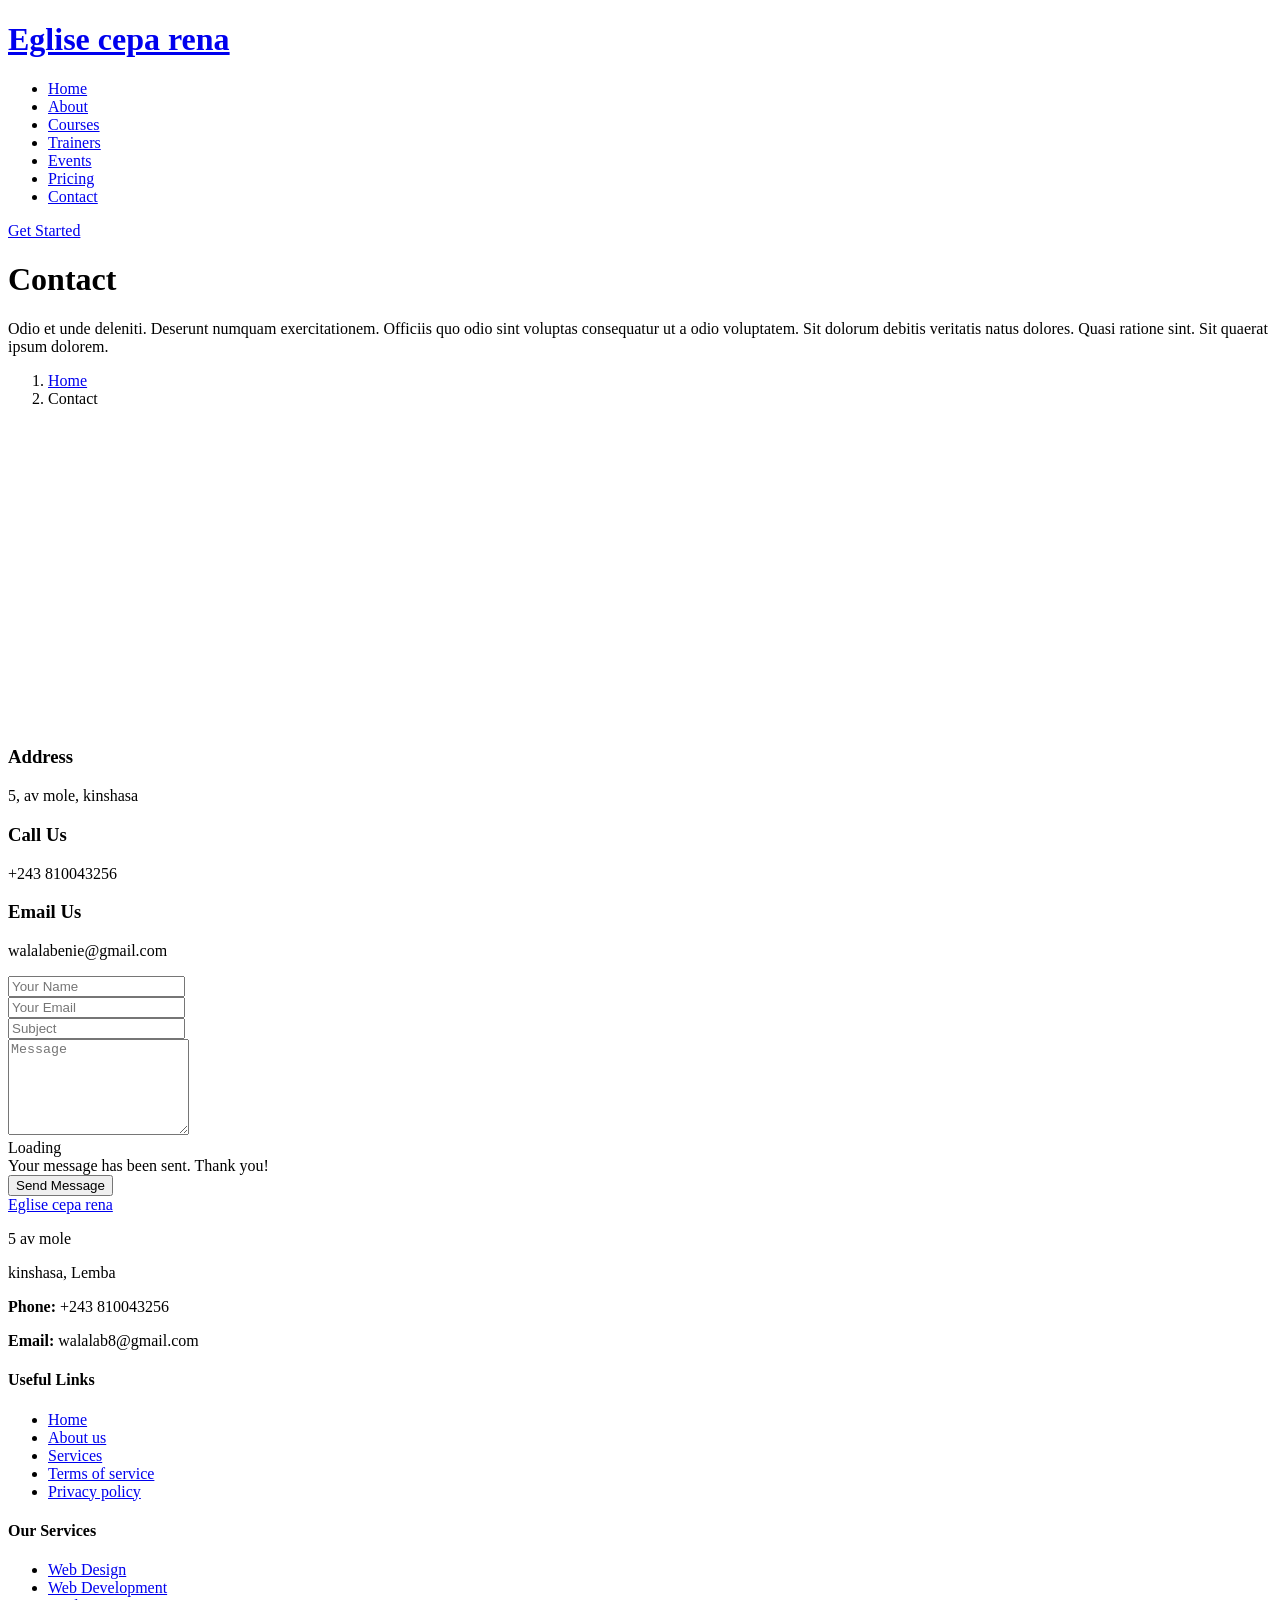
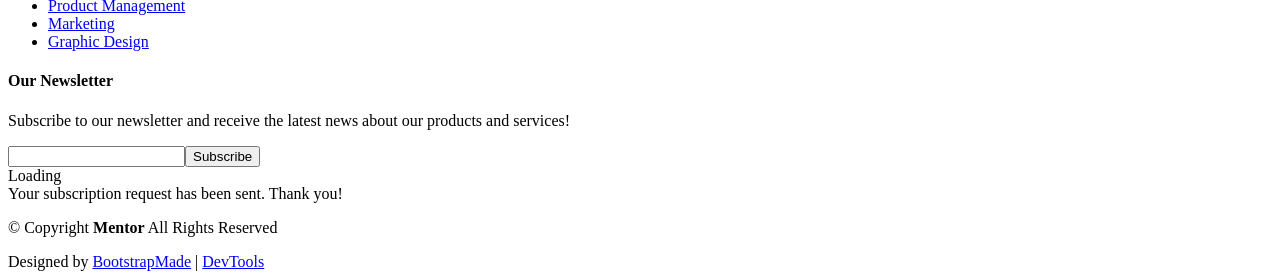
==== contact.html @ d9c5d813 "Add files via upload" ====
<!DOCTYPE html>
<html lang="en">

<head>
  <meta charset="utf-8">
  <meta content="width=device-width, initial-scale=1.0" name="viewport">
  <title>Contact - Mentor Bootstrap Template</title>
  <meta name="description" content="">
  <meta name="keywords" content="">

  <!-- Favicons -->
  <link href="assets/img/favicon.png" rel="icon">
  <link href="assets/img/apple-touch-icon.png" rel="apple-touch-icon">

  <!-- Fonts -->
  <link href="https://fonts.googleapis.com" rel="preconnect">
  <link href="https://fonts.gstatic.com" rel="preconnect" crossorigin>
  <link href="https://fonts.googleapis.com/css2?family=Open+Sans:ital,wght@0,300;0,400;0,500;0,600;0,700;0,800;1,300;1,400;1,500;1,600;1,700;1,800&family=Poppins:ital,wght@0,100;0,200;0,300;0,400;0,500;0,600;0,700;0,800;0,900;1,100;1,200;1,300;1,400;1,500;1,600;1,700;1,800;1,900&family=Raleway:ital,wght@0,100;0,200;0,300;0,400;0,500;0,600;0,700;0,800;0,900;1,100;1,200;1,300;1,400;1,500;1,600;1,700;1,800;1,900&display=swap" rel="stylesheet">

  <!-- Vendor CSS Files -->
  <link href="assets/vendor/bootstrap/css/bootstrap.min.css" rel="stylesheet">
  <link href="assets/vendor/bootstrap-icons/bootstrap-icons.css" rel="stylesheet">
  <link href="assets/vendor/aos/aos.css" rel="stylesheet">
  <link href="assets/vendor/glightbox/css/glightbox.min.css" rel="stylesheet">
  <link href="assets/vendor/swiper/swiper-bundle.min.css" rel="stylesheet">

  <!-- Main CSS File -->
  <link href="assets/css/main.css" rel="stylesheet">

  <!-- =======================================================
  * Template Name: Mentor
  * Template URL: https://bootstrapmade.com/mentor-free-education-bootstrap-theme/
  * Updated: Jul 07 2025 with Bootstrap v5.3.7
  * Author: BootstrapMade.com
  * License: https://bootstrapmade.com/license/
  ======================================================== -->
</head>

<body class="contact-page">

  <header id="header" class="header d-flex align-items-center sticky-top">
    <div class="container-fluid container-xl position-relative d-flex align-items-center">

      <a href="index.html" class="logo d-flex align-items-center me-auto">
        <!-- Uncomment the line below if you also wish to use an image logo -->
        <!-- <img src="assets/img/logo.webp" alt=""> -->
        <h1 class="sitename">Eglise cepa rena</h1>
      </a>

      <nav id="navmenu" class="navmenu">
        <ul>
          <li><a href="index.html">Home<br></a></li>
          <li><a href="about.html">About</a></li>
          <li><a href="courses.html">Courses</a></li>
          <li><a href="trainers.html">Trainers</a></li>
          <li><a href="events.html">Events</a></li>
          <li><a href="pricing.html">Pricing</a></li>
          <!--<li class="dropdown"><a href="#"><span>Dropdown</span> <i class="bi bi-chevron-down toggle-dropdown"></i></a>
            <ul>
              <li><a href="#">Dropdown 1</a></li>
              <li class="dropdown"><a href="#"><span>Deep Dropdown</span> <i class="bi bi-chevron-down toggle-dropdown"></i></a>
                <ul>
                  <li><a href="#">Deep Dropdown 1</a></li>
                  <li><a href="#">Deep Dropdown 2</a></li>
                  <li><a href="#">Deep Dropdown 3</a></li>
                  <li><a href="#">Deep Dropdown 4</a></li>
                  <li><a href="#">Deep Dropdown 5</a></li>
                </ul>
              </li>
              <li><a href="#">Dropdown 2</a></li>
              <li><a href="#">Dropdown 3</a></li>
              <li><a href="#">Dropdown 4</a></li>
            </ul>
          </li>-->
          <li><a href="contact.html" class="active">Contact</a></li>
        </ul>
        <i class="mobile-nav-toggle d-xl-none bi bi-list"></i>
      </nav>

      <a class="btn-getstarted" href="courses.html">Get Started</a>

    </div>
  </header>

  <main class="main">

    <!-- Page Title -->
    <div class="page-title" data-aos="fade">
      <div class="heading">
        <div class="container">
          <div class="row d-flex justify-content-center text-center">
            <div class="col-lg-8">
              <h1>Contact</h1>
              <p class="mb-0">Odio et unde deleniti. Deserunt numquam exercitationem. Officiis quo odio sint voluptas consequatur ut a odio voluptatem. Sit dolorum debitis veritatis natus dolores. Quasi ratione sint. Sit quaerat ipsum dolorem.</p>
            </div>
          </div>
        </div>
      </div>
      <nav class="breadcrumbs">
        <div class="container">
          <ol>
            <li><a href="index.html">Home</a></li>
            <li class="current">Contact</li>
          </ol>
        </div>
      </nav>
    </div><!-- End Page Title -->

    <!-- Contact Section -->
    <section id="contact" class="contact section">

      <div class="mb-5" data-aos="fade-up" data-aos-delay="200">
        <iframe style="border:0; width: 100%; height: 300px;" src="https://www.google.com/maps/embed?pb=!1m14!1m8!1m3!1d48389.78314118045!2d-74.006138!3d40.710059!3m2!1i1024!2i768!4f13.1!3m3!1m2!1s0x89c25a22a3bda30d%3A0xb89d1fe6bc499443!2sDowntown%20Conference%20Center!5e0!3m2!1sen!2sus!4v1676961268712!5m2!1sen!2sus" frameborder="0" allowfullscreen="" loading="lazy" referrerpolicy="no-referrer-when-downgrade"></iframe>
      </div><!-- End Google Maps -->

      <div class="container" data-aos="fade-up" data-aos-delay="100">

        <div class="row gy-4">

          <div class="col-lg-4">
            <div class="info-item d-flex" data-aos="fade-up" data-aos-delay="300">
              <i class="bi bi-geo-alt flex-shrink-0"></i>
              <div>
                <h3>Address</h3>
                <p>5, av mole, kinshasa</p>
              </div>
            </div><!-- End Info Item -->

            <div class="info-item d-flex" data-aos="fade-up" data-aos-delay="400">
              <i class="bi bi-telephone flex-shrink-0"></i>
              <div>
                <h3>Call Us</h3>
                <p>+243 810043256</p>
              </div>
            </div><!-- End Info Item -->

            <div class="info-item d-flex" data-aos="fade-up" data-aos-delay="500">
              <i class="bi bi-envelope flex-shrink-0"></i>
              <div>
                <h3>Email Us</h3>
                <p>walalabenie@gmail.com</p>
              </div>
            </div><!-- End Info Item -->

          </div>

          <div class="col-lg-8">
            <form action="forms/contact.php" method="post" class="php-email-form" data-aos="fade-up" data-aos-delay="200">
              <div class="row gy-4">

                <div class="col-md-6">
                  <input type="text" name="name" class="form-control" placeholder="Your Name" required="">
                </div>

                <div class="col-md-6 ">
                  <input type="email" class="form-control" name="email" placeholder="Your Email" required="">
                </div>

                <div class="col-md-12">
                  <input type="text" class="form-control" name="subject" placeholder="Subject" required="">
                </div>

                <div class="col-md-12">
                  <textarea class="form-control" name="message" rows="6" placeholder="Message" required=""></textarea>
                </div>

                <div class="col-md-12 text-center">
                  <div class="loading">Loading</div>
                  <div class="error-message"></div>
                  <div class="sent-message">Your message has been sent. Thank you!</div>

                  <button type="submit">Send Message</button>
                </div>

              </div>
            </form>
          </div><!-- End Contact Form -->

        </div>

      </div>

    </section><!-- /Contact Section -->

  </main>

  <footer id="footer" class="footer position-relative light-background">

    <div class="container footer-top">
      <div class="row gy-4">
        <div class="col-lg-4 col-md-6 footer-about">
          <a href="index.html" class="logo d-flex align-items-center">
            <span class="sitename">Eglise cepa rena</span>
          </a>
          <div class="footer-contact pt-3">
            <p>5 av mole</p>
            <p>kinshasa, Lemba</p>
            <p class="mt-3"><strong>Phone:</strong> <span>+243 810043256</span></p>
            <p><strong>Email:</strong> <span>walalab8@gmail.com</span></p>
          </div>
          <div class="social-links d-flex mt-4">
            <a href=""><i class="bi bi-twitter-x"></i></a>
            <a href=""><i class="bi bi-facebook"></i></a>
            <a href=""><i class="bi bi-instagram"></i></a>
            <a href=""><i class="bi bi-linkedin"></i></a>
          </div>
        </div>

        <div class="col-lg-2 col-md-3 footer-links">
          <h4>Useful Links</h4>
          <ul>
            <li><a href="#">Home</a></li>
            <li><a href="#">About us</a></li>
            <li><a href="#">Services</a></li>
            <li><a href="#">Terms of service</a></li>
            <li><a href="#">Privacy policy</a></li>
          </ul>
        </div>

        <div class="col-lg-2 col-md-3 footer-links">
          <h4>Our Services</h4>
          <ul>
            <li><a href="#">Web Design</a></li>
            <li><a href="#">Web Development</a></li>
            <li><a href="#">Product Management</a></li>
            <li><a href="#">Marketing</a></li>
            <li><a href="#">Graphic Design</a></li>
          </ul>
        </div>

        <div class="col-lg-4 col-md-12 footer-newsletter">
          <h4>Our Newsletter</h4>
          <p>Subscribe to our newsletter and receive the latest news about our products and services!</p>
          <form action="forms/newsletter.php" method="post" class="php-email-form">
            <div class="newsletter-form"><input type="email" name="email"><input type="submit" value="Subscribe"></div>
            <div class="loading">Loading</div>
            <div class="error-message"></div>
            <div class="sent-message">Your subscription request has been sent. Thank you!</div>
          </form>
        </div>

      </div>
    </div>

    <div class="container copyright text-center mt-4">
      <p>© <span>Copyright</span> <strong class="px-1 sitename">Mentor</strong> <span>All Rights Reserved</span></p>
      <div class="credits">
        <!-- All the links in the footer should remain intact. -->
        <!-- You can delete the links only if you've purchased the pro version. -->
        <!-- Licensing information: https://bootstrapmade.com/license/ -->
        <!-- Purchase the pro version with working PHP/AJAX contact form: [buy-url] -->
        Designed by <a href="https://bootstrapmade.com/">BootstrapMade</a> | <a href="https://bootstrapmade.com/tools/">DevTools</a>
      </div>
    </div>

  </footer>

  <!-- Scroll Top -->
  <a href="#" id="scroll-top" class="scroll-top d-flex align-items-center justify-content-center"><i class="bi bi-arrow-up-short"></i></a>

  <!-- Preloader -->
  <div id="preloader"></div>

  <!-- Vendor JS Files -->
  <script src="assets/vendor/bootstrap/js/bootstrap.bundle.min.js"></script>
  <script src="assets/vendor/php-email-form/validate.js"></script>
  <script src="assets/vendor/aos/aos.js"></script>
  <script src="assets/vendor/glightbox/js/glightbox.min.js"></script>
  <script src="assets/vendor/purecounter/purecounter_vanilla.js"></script>
  <script src="assets/vendor/swiper/swiper-bundle.min.js"></script>

  <!-- Main JS File -->
  <script src="assets/js/main.js"></script>

</body>

</html>
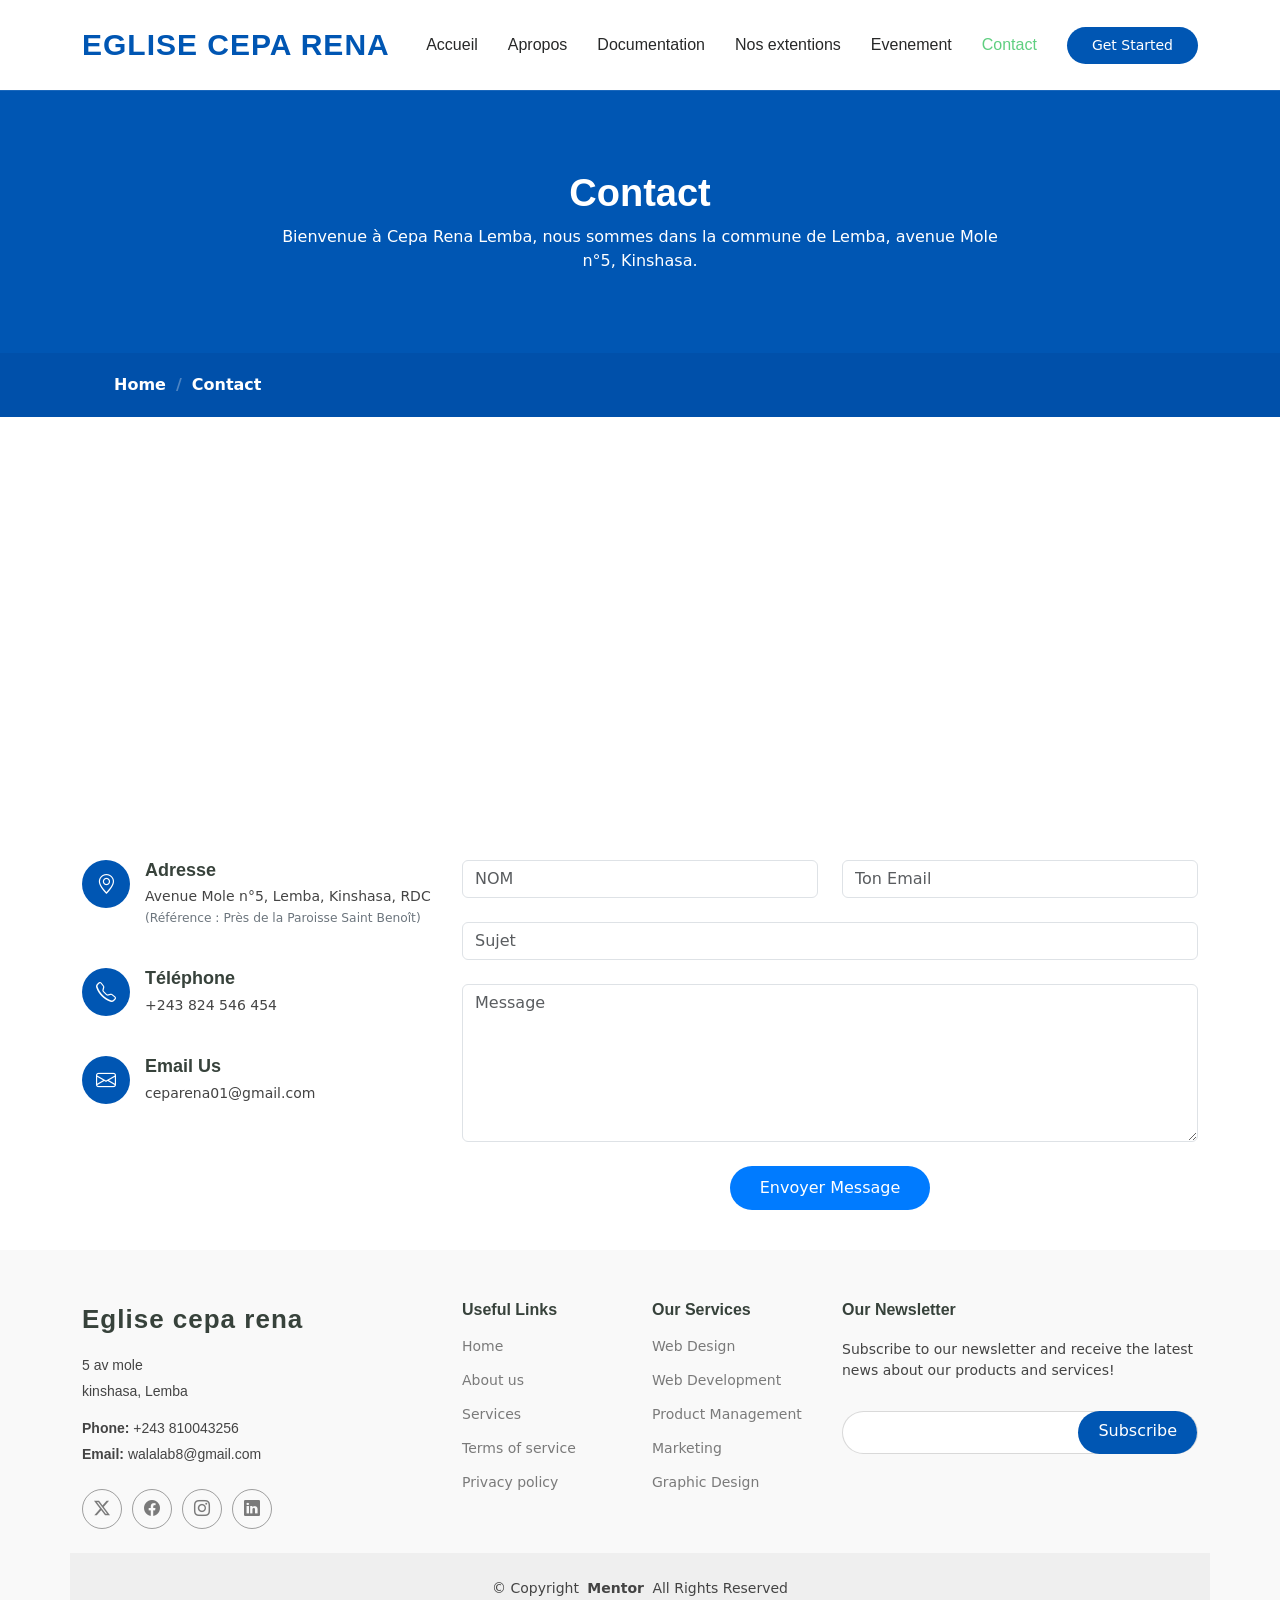
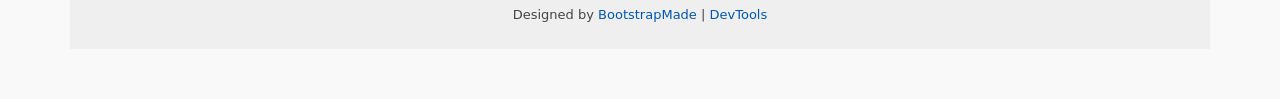
==== commit 348af3d9: "ok" ====
--- a/contact.html
+++ b/contact.html
@@ -49,12 +49,11 @@
 
       <nav id="navmenu" class="navmenu">
         <ul>
-          <li><a href="index.html">Home<br></a></li>
-          <li><a href="about.html">About</a></li>
-          <li><a href="courses.html">Courses</a></li>
-          <li><a href="trainers.html">Trainers</a></li>
-          <li><a href="events.html">Events</a></li>
-          <li><a href="pricing.html">Pricing</a></li>
+          <li><a href="index.html">Accueil<br></a></li>
+          <li><a href="about.html">Apropos</a></li>
+          <li><a href="courses.html">Documentation</a></li>
+          <li><a href="trainers.html">Nos extentions</a></li>
+          <li><a href="events.html">Evenement</a></li>
           <!--<li class="dropdown"><a href="#"><span>Dropdown</span> <i class="bi bi-chevron-down toggle-dropdown"></i></a>
             <ul>
               <li><a href="#">Dropdown 1</a></li>
@@ -84,35 +83,34 @@
 
   <main class="main">
 
-    <!-- Page Title -->
-    <div class="page-title" data-aos="fade">
-      <div class="heading">
-        <div class="container">
-          <div class="row d-flex justify-content-center text-center">
-            <div class="col-lg-8">
-              <h1>Contact</h1>
-              <p class="mb-0">Odio et unde deleniti. Deserunt numquam exercitationem. Officiis quo odio sint voluptas consequatur ut a odio voluptatem. Sit dolorum debitis veritatis natus dolores. Quasi ratione sint. Sit quaerat ipsum dolorem.</p>
-            </div>
-          </div>
-        </div>
-      </div>
-      <nav class="breadcrumbs">
-        <div class="container">
-          <ol>
-            <li><a href="index.html">Home</a></li>
-            <li class="current">Contact</li>
-          </ol>
-        </div>
-      </nav>
-    </div><!-- End Page Title -->
-
-    <!-- Contact Section -->
-    <section id="contact" class="contact section">
+      <!-- Page Title -->
+      <div class="page-title" data-aos="fade">
+          <div class="heading">
+              <div class="container">
+                  <div class="row d-flex justify-content-center text-center">
+                      <div class="col-lg-8">
+                          <h1>Contact</h1>
+                          <p class="mb-0">
+                              Bienvenue à Cepa Rena Lemba, nous sommes dans la commune de Lemba, avenue Mole n°5, Kinshasa.
+                          </p>
+                      </div>
+                  </div>
+              </div>
+          </div>
+          <nav class="breadcrumbs">
+              <div class="container">
+                  <ol>
+                      <li><a href="index.html">Home</a></li>
+                      <li class="current">Contact</li>
+                  </ol>
+              </div>
+          </nav>
+      </div><!-- End Page Title -->
+      <!-- Contact Section -->
+      <!--<section id="contact" class="contact section">
 
       <div class="mb-5" data-aos="fade-up" data-aos-delay="200">
-        <iframe style="border:0; width: 100%; height: 300px;" src="https://www.google.com/maps/embed?pb=!1m14!1m8!1m3!1d48389.78314118045!2d-74.006138!3d40.710059!3m2!1i1024!2i768!4f13.1!3m3!1m2!1s0x89c25a22a3bda30d%3A0xb89d1fe6bc499443!2sDowntown%20Conference%20Center!5e0!3m2!1sen!2sus!4v1676961268712!5m2!1sen!2sus" frameborder="0" allowfullscreen="" loading="lazy" referrerpolicy="no-referrer-when-downgrade"></iframe>
-      </div><!-- End Google Maps -->
-
+          <iframe src="https://maps.google.com/?cid=11751895683878933142&g_mp=Cidnb29nbGUubWFwcy5wbGFjZXMudjEuUGxhY2VzLlNlYXJjaFRleHQ" style="border:0; width: 100%; height: 380px;" allowfullscreen="" loading="lazy" referrerpolicy="no-referrer-when-downgrade"></iframe>
       <div class="container" data-aos="fade-up" data-aos-delay="100">
 
         <div class="row gy-4">
@@ -124,63 +122,219 @@
                 <h3>Address</h3>
                 <p>5, av mole, kinshasa</p>
               </div>
-            </div><!-- End Info Item -->
-
-            <div class="info-item d-flex" data-aos="fade-up" data-aos-delay="400">
-              <i class="bi bi-telephone flex-shrink-0"></i>
-              <div>
-                <h3>Call Us</h3>
-                <p>+243 810043256</p>
+            </div>-->
+      <!-- End Info Item -->
+      <!--<div class="info-item d-flex" data-aos="fade-up" data-aos-delay="400">
+      <i class="bi bi-telephone flex-shrink-0"></i>
+      <div>
+        <h3>Call Us</h3>
+        <p>+243824546454</p>
+      </div>
+    </div>-->
+      <!-- End Info Item -->
+      <!--<div class="info-item d-flex" data-aos="fade-up" data-aos-delay="500">
+      <i class="bi bi-envelope flex-shrink-0"></i>
+      <div>
+        <h3>Email Us</h3>
+        <p>ceparena01@gmail.com</p>
+      </div>
+    </div>-->
+      <!-- End Info Item -->
+      <!--</div>
+
+    <div class="col-lg-8">-->
+      <!--<form action="forms/contact.php" method="post" class="php-email-form" data-aos="fade-up" data-aos-delay="200">
+      <div class="row gy-4">
+
+        <div class="col-md-6">
+          <input type="text" name="name" class="form-control" placeholder="NOM" required="">
+        </div>
+
+        <div class="col-md-6 ">
+          <input type="email" class="form-control" name="email" placeholder="Ton Email" required="">
+        </div>
+
+        <div class="col-md-12">
+          <input type="text" class="form-control" name="subject" placeholder="Subject" required="">
+        </div>
+
+        <div class="col-md-12">
+          <textarea class="form-control" name="message" rows="6" placeholder="Message" required=""></textarea>
+        </div>
+
+        <div class="col-md-12 text-center">
+          <div class="loading">Loading</div>
+          <div class="error-message"></div>
+          <div class="sent-message">
+              Merci, votre message a été envoyé avec succès !
+          </div>
+          <button type="submit">Envoyer Message</button>
+        </div>
+
+      </div>
+    </form>-->
+      <!--<form action="https://formsubmit.co/ceparena01@gmail.com" method="POST" data-aos="fade-up" data-aos-delay="200">
+
+        <input type="hidden" name="_captcha" value="false">
+
+        <input type="hidden" name="_next" value="https://votre-site.com/contact.html">
+
+        <div class="row gy-4">
+            <div class="col-md-6">
+                <input type="text" name="name" class="form-control" placeholder="NOM" required="">
+            </div>
+
+            <div class="col-md-6 ">
+                <input type="email" class="form-control" name="email" placeholder="Ton Email" required="">
+            </div>
+
+            <div class="col-md-12">
+                <input type="text" class="form-control" name="subject" placeholder="Subject" required="">
+            </div>
+
+            <div class="col-md-12">
+                <textarea class="form-control" name="message" rows="6" placeholder="Message" required=""></textarea>
+            </div>
+
+            <div class="col-md-12 text-center">
+                <button type="submit" style="background: #007bff; color: white; border: 0; padding: 10px 30px; border-radius: 50px;">Envoyer Message</button>
+            </div>
+        </div>
+    </form>-->
+      <!--<form action="https://api.web3forms.com/submit" method="POST" data-aos="fade-up" data-aos-delay="200">
+
+            <input type="hidden" name="access_key" value="9d676562-dca4-4094-8b39-082c66196174">
+
+            <input type="hidden" name="redirect" value="https://web3forms.com/success">
+
+            <div class="row gy-4">
+
+                <div class="col-md-6">
+                    <input type="text" name="name" class="form-control" placeholder="NOM" required="">
+                </div>
+
+                <div class="col-md-6 ">
+                    <input type="email" class="form-control" name="email" placeholder="Ton Email" required="">
+                </div>
+
+                <div class="col-md-12">
+                    <input type="text" class="form-control" name="subject" placeholder="Sujet" required="">
+                </div>
+
+                <div class="col-md-12">
+                    <textarea class="form-control" name="message" rows="6" placeholder="Message" required=""></textarea>
+                </div>
+
+                <div class="col-md-12 text-center">
+                    <button type="submit" style="background: #007bff; color: white; border: 0; padding: 10px 30px; border-radius: 50px;">Envoyer Message</button>
+                </div>
+
+            </div>
+        </form>
+    </div>-->
+      <!-- End Contact Form -->
+      <!--</div>
+
+      </div>
+
+    </section>-->
+      <!-- /Contact Section -->
+      <section id="contact" class="contact section">
+
+          <div class="mb-5" data-aos="fade-up" data-aos-delay="200">
+              <iframe src="https://www.google.com/maps/embed?pb=!1m18!1m12!1m3!1d3978.3642738411035!2d15.3271676!3d-4.3900408!2m3!1f0!2f0!3f0!3m2!1i1024!2i768!4f13.1!3m3!1m2!1s0x15bc37f06df46533%3A0xa3171adc3b0cd296!2sCepa%20rena!5e0!3m2!1sfr!2scd!4v1715870000000!5m2!1sfr!2scd" style="border:0; width: 100%; height: 380px;" allowfullscreen="" loading="lazy" referrerpolicy="no-referrer-when-downgrade"></iframe>
+          </div>
+
+          <div class="container" data-aos="fade-up" data-aos-delay="100">
+
+              <div class="row gy-4">
+
+                  <div class="col-lg-4">
+
+                      <div class="info-item d-flex" data-aos="fade-up" data-aos-delay="300">
+                          <i class="bi bi-geo-alt flex-shrink-0"></i>
+                          <div>
+                              <h3>Adresse</h3>
+                              <p>Avenue Mole n°5, Lemba, Kinshasa, RDC<br><small style="color: #6c757d;">(Référence : Près de la Paroisse Saint Benoît)</small></p>
+                          </div>
+                      </div><div class="info-item d-flex" data-aos="fade-up" data-aos-delay="400">
+                          <i class="bi bi-telephone flex-shrink-0"></i>
+                          <div>
+                              <h3>Téléphone</h3>
+                              <p>+243 824 546 454</p>
+                          </div>
+                      </div><div class="info-item d-flex" data-aos="fade-up" data-aos-delay="500">
+                          <i class="bi bi-envelope flex-shrink-0"></i>
+                          <div>
+                              <h3>Email Us</h3>
+                              <p>ceparena01@gmail.com</p>
+                          </div>
+                      </div>
+                  </div>
+
+                  <div class="col-lg-8">
+                      <form action="https://api.web3forms.com/submit" method="POST" data-aos="fade-up" data-aos-delay="200">
+
+                          <input type="hidden" name="access_key" value="9d676562-dca4-4094-8b39-082c66196174">
+
+                          <input type="hidden" name="to" value="ceparena01@gmail.com">
+
+                          <input type="hidden" name="redirect" value="https://web3forms.com/success">
+
+                          <div class="row gy-4">
+                              <div class="col-md-6">
+                                  <input type="text" name="name" class="form-control" placeholder="NOM" required="">
+                              </div>
+                              <div class="col-md-6">
+                                  <input type="email" class="form-control" name="email" placeholder="Ton Email" required="">
+                              </div>
+                              <div class="col-md-12">
+                                  <input type="text" class="form-control" name="subject" placeholder="Sujet" required="">
+                              </div>
+                              <div class="col-md-12">
+                                  <textarea class="form-control" name="message" rows="6" placeholder="Message" required=""></textarea>
+                              </div>
+                              <div class="col-md-12 text-center">
+                                  <button type="submit" style="background: #007bff; color: white; border: 0; padding: 10px 30px; border-radius: 50px;">Envoyer Message</button>
+                              </div>
+                          </div>
+                      </form>
+                      <!--<form action="https://api.web3forms.com/submit" method="POST" data-aos="fade-up" data-aos-delay="200">
+
+        <input type="hidden" name="access_key" value="9d676562-dca4-4094-8b39-082c66196174">
+
+        <input type="hidden" name="redirect" value="https://web3forms.com/success">
+
+        <div class="row gy-4">
+
+            <div class="col-md-6">
+                <input type="text" name="name" class="form-control" placeholder="NOM" required="">
+            </div>
+
+            <div class="col-md-6">
+                <input type="email" class="form-control" name="email" placeholder="Ton Email" required="">
+            </div>
+
+            <div class="col-md-12">
+                <input type="text" class="form-control" name="subject" placeholder="Sujet" required="">
+            </div>
+
+            <div class="col-md-12">
+                <textarea class="form-control" name="message" rows="6" placeholder="Message" required=""></textarea>
+            </div>
+
+            <div class="col-md-12 text-center">
+                <button type="submit" style="background: #007bff; color: white; border: 0; padding: 10px 30px; border-radius: 50px;">Envoyer Message</button>
+            </div>
+
+        </div>
+    </form>-->
+                  </div>
               </div>
-            </div><!-- End Info Item -->
-
-            <div class="info-item d-flex" data-aos="fade-up" data-aos-delay="500">
-              <i class="bi bi-envelope flex-shrink-0"></i>
-              <div>
-                <h3>Email Us</h3>
-                <p>walalabenie@gmail.com</p>
-              </div>
-            </div><!-- End Info Item -->
-
-          </div>
-
-          <div class="col-lg-8">
-            <form action="forms/contact.php" method="post" class="php-email-form" data-aos="fade-up" data-aos-delay="200">
-              <div class="row gy-4">
-
-                <div class="col-md-6">
-                  <input type="text" name="name" class="form-control" placeholder="Your Name" required="">
-                </div>
-
-                <div class="col-md-6 ">
-                  <input type="email" class="form-control" name="email" placeholder="Your Email" required="">
-                </div>
-
-                <div class="col-md-12">
-                  <input type="text" class="form-control" name="subject" placeholder="Subject" required="">
-                </div>
-
-                <div class="col-md-12">
-                  <textarea class="form-control" name="message" rows="6" placeholder="Message" required=""></textarea>
-                </div>
-
-                <div class="col-md-12 text-center">
-                  <div class="loading">Loading</div>
-                  <div class="error-message"></div>
-                  <div class="sent-message">Your message has been sent. Thank you!</div>
-
-                  <button type="submit">Send Message</button>
-                </div>
-
-              </div>
-            </form>
-          </div><!-- End Contact Form -->
-
-        </div>
-
-      </div>
-
-    </section><!-- /Contact Section -->
+
+          </div>
+
+      </section>
 
   </main>
 
--- a/assets/css/main.css
+++ b/assets/css/main.css
@@ -0,0 +1,2270 @@
+/**
+* Template Name: Mentor
+* Template URL: https://bootstrapmade.com/mentor-free-education-bootstrap-theme/
+* Updated: Jul 07 2025 with Bootstrap v5.3.7
+* Author: BootstrapMade.com
+* License: https://bootstrapmade.com/license/
+*/
+
+/*--------------------------------------------------------------
+# Font & Color Variables
+# Help: https://bootstrapmade.com/color-system/
+--------------------------------------------------------------*/
+/* Fonts */
+:root {
+  --default-font: "Open Sans",  system-ui, -apple-system, "Segoe UI", Roboto, "Helvetica Neue", Arial, "Noto Sans", "Liberation Sans", sans-serif, "Apple Color Emoji", "Segoe UI Emoji", "Segoe UI Symbol", "Noto Color Emoji";
+  --heading-font: "Raleway",  sans-serif;
+  --nav-font: "Poppins",  sans-serif;
+}
+
+/* Global Colors - The following color variables are used throughout the website. Updating them here will change the color scheme of the entire website */
+:root {
+    --background-color: #ffffff; /* Background color for the entire website, including individual sections */
+    --default-color: #444444; /* Default color used for the majority of the text content across the entire website */
+    --heading-color: #37423b; /* Color for headings, subheadings and title throughout the website */
+    /*--accent-color: #5fcf80;*/ /* Accent color that represents your brand on the website. It's used for buttons, links, and other elements that need to stand out */
+    --accent-color: #0056b3;
+    --surface-color: #ffffff; /* The surface color is used as a background of boxed elements within sections, such as cards, icon boxes, or other elements that require a visual separation from the global background. */
+    --contrast-color: #ffffff; /* Contrast color for text, ensuring readability against backgrounds of accent, heading, or default colors. */
+}
+
+/* Nav Menu Colors - The following color variables are used specifically for the navigation menu. They are separate from the global colors to allow for more customization options */
+:root {
+  --nav-color: #272828;  /* The default color of the main navmenu links */
+  --nav-hover-color: #5fcf80; /* Applied to main navmenu links when they are hovered over or active */
+  --nav-mobile-background-color: #ffffff; /* Used as the background color for mobile navigation menu */
+  --nav-dropdown-background-color: #ffffff; /* Used as the background color for dropdown items that appear when hovering over primary navigation items */
+  --nav-dropdown-color: #272828; /* Used for navigation links of the dropdown items in the navigation menu. */
+  --nav-dropdown-hover-color: #5fcf80; /* Similar to --nav-hover-color, this color is applied to dropdown navigation links when they are hovered over. */
+}
+
+/* Color Presets - These classes override global colors when applied to any section or element, providing reuse of the sam color scheme. */
+
+.light-background {
+  --background-color: #f9f9f9;
+  --surface-color: #ffffff;
+}
+
+.dark-background {
+  --background-color: #060606;
+  --default-color: #ffffff;
+  --heading-color: #ffffff;
+  --surface-color: #252525;
+  --contrast-color: #ffffff;
+}
+
+/* Smooth scroll */
+:root {
+  scroll-behavior: smooth;
+}
+
+/*--------------------------------------------------------------
+# General Styling & Shared Classes
+--------------------------------------------------------------*/
+body {
+  color: var(--default-color);
+  background-color: var(--background-color);
+  font-family: var(--default-font);
+}
+
+a {
+  color: var(--accent-color);
+  text-decoration: none;
+  transition: 0.3s;
+}
+
+a:hover {
+  color: color-mix(in srgb, var(--accent-color), transparent 25%);
+  text-decoration: none;
+}
+
+h1,
+h2,
+h3,
+h4,
+h5,
+h6 {
+  color: var(--heading-color);
+  font-family: var(--heading-font);
+}
+
+/* PHP Email Form Messages
+------------------------------*/
+.php-email-form .error-message {
+  display: none;
+  background: #df1529;
+  color: #ffffff;
+  text-align: left;
+  padding: 15px;
+  margin-bottom: 24px;
+  font-weight: 600;
+}
+
+.php-email-form .sent-message {
+  display: none;
+  color: #ffffff;
+  background: #059652;
+  text-align: center;
+  padding: 15px;
+  margin-bottom: 24px;
+  font-weight: 600;
+}
+
+.php-email-form .loading {
+  display: none;
+  background: var(--surface-color);
+  text-align: center;
+  padding: 15px;
+  margin-bottom: 24px;
+}
+
+.php-email-form .loading:before {
+  content: "";
+  display: inline-block;
+  border-radius: 50%;
+  width: 24px;
+  height: 24px;
+  margin: 0 10px -6px 0;
+  border: 3px solid var(--accent-color);
+  border-top-color: var(--surface-color);
+  animation: php-email-form-loading 1s linear infinite;
+}
+
+@keyframes php-email-form-loading {
+  0% {
+    transform: rotate(0deg);
+  }
+
+  100% {
+    transform: rotate(360deg);
+  }
+}
+
+/* Pulsating Play Button
+------------------------------*/
+.pulsating-play-btn {
+  width: 94px;
+  height: 94px;
+  background: radial-gradient(var(--accent-color) 50%, color-mix(in srgb, var(--accent-color), transparent 75%) 52%);
+  border-radius: 50%;
+  display: block;
+  position: relative;
+  overflow: hidden;
+}
+
+.pulsating-play-btn:before {
+  content: "";
+  position: absolute;
+  width: 120px;
+  height: 120px;
+  animation-delay: 0s;
+  animation: pulsate-play-btn 2s;
+  animation-direction: forwards;
+  animation-iteration-count: infinite;
+  animation-timing-function: steps;
+  opacity: 1;
+  border-radius: 50%;
+  border: 5px solid color-mix(in srgb, var(--accent-color), transparent 30%);
+  top: -15%;
+  left: -15%;
+  background: rgba(198, 16, 0, 0);
+}
+
+.pulsating-play-btn:after {
+  content: "";
+  position: absolute;
+  left: 50%;
+  top: 50%;
+  transform: translateX(-40%) translateY(-50%);
+  width: 0;
+  height: 0;
+  border-top: 10px solid transparent;
+  border-bottom: 10px solid transparent;
+  border-left: 15px solid #fff;
+  z-index: 100;
+  transition: all 400ms cubic-bezier(0.55, 0.055, 0.675, 0.19);
+}
+
+.pulsating-play-btn:hover:before {
+  content: "";
+  position: absolute;
+  left: 50%;
+  top: 50%;
+  transform: translateX(-40%) translateY(-50%);
+  width: 0;
+  height: 0;
+  border: none;
+  border-top: 10px solid transparent;
+  border-bottom: 10px solid transparent;
+  border-left: 15px solid #fff;
+  z-index: 200;
+  animation: none;
+  border-radius: 0;
+}
+
+.pulsating-play-btn:hover:after {
+  border-left: 15px solid var(--accent-color);
+  transform: scale(20);
+}
+
+@keyframes pulsate-play-btn {
+  0% {
+    transform: scale(0.6, 0.6);
+    opacity: 1;
+  }
+
+  100% {
+    transform: scale(1, 1);
+    opacity: 0;
+  }
+}
+
+/*--------------------------------------------------------------
+# Global Header
+--------------------------------------------------------------*/
+.header {
+  color: var(--default-color);
+  background-color: var(--background-color);
+  padding: 15px 0;
+  transition: all 0.5s;
+  z-index: 997;
+}
+
+.header .logo {
+  line-height: 1;
+}
+
+.header .logo img {
+  max-height: 36px;
+  margin-right: 8px;
+}
+
+.header .logo h1 {
+  font-weight: 700;
+  font-size: 30px;
+  margin: 0;
+  letter-spacing: 1px;
+  text-transform: uppercase;
+  color: var(--accent-color);
+}
+
+.header .btn-getstarted,
+.header .btn-getstarted:focus {
+  color: var(--contrast-color);
+  background: var(--accent-color);
+  font-size: 14px;
+  padding: 8px 25px;
+  margin: 0 0 0 30px;
+  border-radius: 50px;
+  transition: 0.3s;
+}
+
+.header .btn-getstarted:hover,
+.header .btn-getstarted:focus:hover {
+  color: var(--contrast-color);
+  background: color-mix(in srgb, var(--accent-color), transparent 15%);
+}
+
+@media (max-width: 1200px) {
+  .header .logo {
+    order: 1;
+  }
+
+  .header .btn-getstarted {
+    order: 2;
+    margin: 0 15px 0 0;
+    padding: 6px 15px;
+  }
+
+  .header .navmenu {
+    order: 3;
+  }
+}
+
+.scrolled .header {
+  box-shadow: 0px 0 18px rgba(0, 0, 0, 0.1);
+}
+
+/*--------------------------------------------------------------
+# Navigation Menu
+--------------------------------------------------------------*/
+/* Navmenu - Desktop */
+@media (min-width: 1200px) {
+  .navmenu {
+    padding: 0;
+  }
+
+  .navmenu ul {
+    margin: 0;
+    padding: 0;
+    display: flex;
+    list-style: none;
+    align-items: center;
+  }
+
+  .navmenu li {
+    position: relative;
+  }
+
+  .navmenu a,
+  .navmenu a:focus {
+    color: var(--nav-color);
+    padding: 18px 15px;
+    font-size: 16px;
+    font-family: var(--nav-font);
+    font-weight: 400;
+    display: flex;
+    align-items: center;
+    justify-content: space-between;
+    white-space: nowrap;
+    transition: 0.3s;
+  }
+
+  .navmenu a i,
+  .navmenu a:focus i {
+    font-size: 12px;
+    line-height: 0;
+    margin-left: 5px;
+    transition: 0.3s;
+  }
+
+  .navmenu li:last-child a {
+    padding-right: 0;
+  }
+
+  .navmenu li:hover>a,
+  .navmenu .active,
+  .navmenu .active:focus {
+    color: var(--nav-hover-color);
+  }
+
+  .navmenu .dropdown ul {
+    margin: 0;
+    padding: 10px 0;
+    background: var(--nav-dropdown-background-color);
+    display: block;
+    position: absolute;
+    visibility: hidden;
+    left: 14px;
+    top: 130%;
+    opacity: 0;
+    transition: 0.3s;
+    border-radius: 4px;
+    z-index: 99;
+    box-shadow: 0px 0px 30px rgba(0, 0, 0, 0.1);
+  }
+
+  .navmenu .dropdown ul li {
+    min-width: 200px;
+  }
+
+  .navmenu .dropdown ul a {
+    padding: 10px 20px;
+    font-size: 15px;
+    text-transform: none;
+    color: var(--nav-dropdown-color);
+  }
+
+  .navmenu .dropdown ul a i {
+    font-size: 12px;
+  }
+
+  .navmenu .dropdown ul a:hover,
+  .navmenu .dropdown ul .active:hover,
+  .navmenu .dropdown ul li:hover>a {
+    color: var(--nav-dropdown-hover-color);
+  }
+
+  .navmenu .dropdown:hover>ul {
+    opacity: 1;
+    top: 100%;
+    visibility: visible;
+  }
+
+  .navmenu .dropdown .dropdown ul {
+    top: 0;
+    left: -90%;
+    visibility: hidden;
+  }
+
+  .navmenu .dropdown .dropdown:hover>ul {
+    opacity: 1;
+    top: 0;
+    left: -100%;
+    visibility: visible;
+  }
+}
+
+/* Navmenu - Mobile */
+@media (max-width: 1199px) {
+  .mobile-nav-toggle {
+    color: var(--nav-color);
+    font-size: 28px;
+    line-height: 0;
+    margin-right: 10px;
+    cursor: pointer;
+    transition: color 0.3s;
+  }
+
+  .navmenu {
+    padding: 0;
+    z-index: 9997;
+  }
+
+  .navmenu ul {
+    display: none;
+    list-style: none;
+    position: absolute;
+    inset: 60px 20px 20px 20px;
+    padding: 10px 0;
+    margin: 0;
+    border-radius: 6px;
+    background-color: var(--nav-mobile-background-color);
+    border: 1px solid color-mix(in srgb, var(--default-color), transparent 90%);
+    box-shadow: none;
+    overflow-y: auto;
+    transition: 0.3s;
+    z-index: 9998;
+  }
+
+  .navmenu a,
+  .navmenu a:focus {
+    color: var(--nav-dropdown-color);
+    padding: 10px 20px;
+    font-family: var(--nav-font);
+    font-size: 17px;
+    font-weight: 500;
+    display: flex;
+    align-items: center;
+    justify-content: space-between;
+    white-space: nowrap;
+    transition: 0.3s;
+  }
+
+  .navmenu a i,
+  .navmenu a:focus i {
+    font-size: 12px;
+    line-height: 0;
+    margin-left: 5px;
+    width: 30px;
+    height: 30px;
+    display: flex;
+    align-items: center;
+    justify-content: center;
+    border-radius: 50%;
+    transition: 0.3s;
+    background-color: color-mix(in srgb, var(--accent-color), transparent 90%);
+  }
+
+  .navmenu a i:hover,
+  .navmenu a:focus i:hover {
+    background-color: var(--accent-color);
+    color: var(--contrast-color);
+  }
+
+  .navmenu a:hover,
+  .navmenu .active,
+  .navmenu .active:focus {
+    color: var(--nav-dropdown-hover-color);
+  }
+
+  .navmenu .active i,
+  .navmenu .active:focus i {
+    background-color: var(--accent-color);
+    color: var(--contrast-color);
+    transform: rotate(180deg);
+  }
+
+  .navmenu .dropdown ul {
+    position: static;
+    display: none;
+    z-index: 99;
+    padding: 10px 0;
+    margin: 10px 20px;
+    background-color: var(--nav-dropdown-background-color);
+    transition: all 0.5s ease-in-out;
+  }
+
+  .navmenu .dropdown ul ul {
+    background-color: rgba(33, 37, 41, 0.1);
+  }
+
+  .navmenu .dropdown>.dropdown-active {
+    display: block;
+    background-color: rgba(33, 37, 41, 0.03);
+  }
+
+  .mobile-nav-active {
+    overflow: hidden;
+  }
+
+  .mobile-nav-active .mobile-nav-toggle {
+    color: #fff;
+    position: absolute;
+    font-size: 32px;
+    top: 15px;
+    right: 15px;
+    margin-right: 0;
+    z-index: 9999;
+  }
+
+  .mobile-nav-active .navmenu {
+    position: fixed;
+    overflow: hidden;
+    inset: 0;
+    background: rgba(33, 37, 41, 0.8);
+    transition: 0.3s;
+  }
+
+  .mobile-nav-active .navmenu>ul {
+    display: block;
+  }
+}
+
+/*--------------------------------------------------------------
+# Global Footer
+--------------------------------------------------------------*/
+.footer {
+  color: var(--default-color);
+  background-color: var(--background-color);
+  font-size: 14px;
+  padding-bottom: 50px;
+  position: relative;
+}
+
+.footer .footer-top {
+  padding-top: 50px;
+}
+
+.footer .footer-about .logo {
+  margin-bottom: 0;
+}
+
+.footer .footer-about .logo img {
+  max-height: 40px;
+  margin-right: 6px;
+}
+
+.footer .footer-about .logo span {
+  font-size: 26px;
+  font-weight: 700;
+  letter-spacing: 1px;
+  font-family: var(--heading-font);
+  color: var(--heading-color);
+}
+
+.footer .footer-about p {
+  font-size: 14px;
+  font-family: var(--heading-font);
+}
+
+.footer .social-links a {
+  display: flex;
+  align-items: center;
+  justify-content: center;
+  width: 40px;
+  height: 40px;
+  border-radius: 50%;
+  border: 1px solid color-mix(in srgb, var(--default-color), transparent 50%);
+  font-size: 16px;
+  color: color-mix(in srgb, var(--default-color), transparent 30%);
+  margin-right: 10px;
+  transition: 0.3s;
+}
+
+.footer .social-links a:hover {
+  color: var(--accent-color);
+  border-color: var(--accent-color);
+}
+
+.footer h4 {
+  font-size: 16px;
+  font-weight: bold;
+  position: relative;
+  padding-bottom: 12px;
+}
+
+.footer .footer-links {
+  margin-bottom: 30px;
+}
+
+.footer .footer-links ul {
+  list-style: none;
+  padding: 0;
+  margin: 0;
+}
+
+.footer .footer-links ul i {
+  padding-right: 2px;
+  font-size: 12px;
+  line-height: 0;
+}
+
+.footer .footer-links ul li {
+  padding: 10px 0;
+  display: flex;
+  align-items: center;
+}
+
+.footer .footer-links ul li:first-child {
+  padding-top: 0;
+}
+
+.footer .footer-links ul a {
+  color: color-mix(in srgb, var(--default-color), transparent 30%);
+  display: inline-block;
+  line-height: 1;
+}
+
+.footer .footer-links ul a:hover {
+  color: var(--accent-color);
+}
+
+.footer .footer-contact p {
+  margin-bottom: 5px;
+}
+
+.footer .footer-newsletter .newsletter-form {
+  margin-top: 30px;
+  margin-bottom: 15px;
+  padding: 6px 8px;
+  position: relative;
+  border-radius: 50px;
+  border: 1px solid color-mix(in srgb, var(--default-color), transparent 80%);
+  display: flex;
+  background-color: var(--surface-color);
+  transition: 0.3s;
+}
+
+.footer .footer-newsletter .newsletter-form:focus-within {
+  border-color: var(--accent-color);
+}
+
+.footer .footer-newsletter .newsletter-form input[type=email] {
+  border: 0;
+  padding: 4px 8px;
+  width: 100%;
+  background-color: var(--surface-color);
+  color: var(--default-color);
+}
+
+.footer .footer-newsletter .newsletter-form input[type=email]:focus-visible {
+  outline: none;
+}
+
+.footer .footer-newsletter .newsletter-form input[type=submit] {
+  border: 0;
+  font-size: 16px;
+  padding: 0 20px 2px 20px;
+  margin: -7px -8px -7px 0;
+  background: var(--accent-color);
+  color: var(--contrast-color);
+  transition: 0.3s;
+  border-radius: 50px;
+}
+
+.footer .footer-newsletter .newsletter-form input[type=submit]:hover {
+  background: color-mix(in srgb, var(--accent-color), transparent 20%);
+}
+
+.footer .copyright {
+  padding-top: 25px;
+  padding-bottom: 25px;
+  background-color: color-mix(in srgb, var(--default-color), transparent 95%);
+}
+
+.footer .copyright p {
+  margin-bottom: 0;
+}
+
+.footer .credits {
+  margin-top: 6px;
+  font-size: 13px;
+}
+
+/*--------------------------------------------------------------
+# Preloader
+--------------------------------------------------------------*/
+#preloader {
+  position: fixed;
+  inset: 0;
+  z-index: 999999;
+  overflow: hidden;
+  background: var(--background-color);
+  transition: all 0.6s ease-out;
+}
+
+#preloader:before {
+  content: "";
+  position: fixed;
+  top: calc(50% - 30px);
+  left: calc(50% - 30px);
+  border: 6px solid #ffffff;
+  border-color: var(--accent-color) transparent var(--accent-color) transparent;
+  border-radius: 50%;
+  width: 60px;
+  height: 60px;
+  animation: animate-preloader 1.5s linear infinite;
+}
+
+@keyframes animate-preloader {
+  0% {
+    transform: rotate(0deg);
+  }
+
+  100% {
+    transform: rotate(360deg);
+  }
+}
+
+/*--------------------------------------------------------------
+# Scroll Top Button
+--------------------------------------------------------------*/
+.scroll-top {
+  position: fixed;
+  visibility: hidden;
+  opacity: 0;
+  right: 15px;
+  bottom: -15px;
+  z-index: 99999;
+  background-color: var(--accent-color);
+  width: 44px;
+  height: 44px;
+  border-radius: 50px;
+  transition: all 0.4s;
+}
+
+.scroll-top i {
+  font-size: 24px;
+  color: var(--contrast-color);
+  line-height: 0;
+}
+
+.scroll-top:hover {
+  background-color: color-mix(in srgb, var(--accent-color), transparent 20%);
+  color: var(--contrast-color);
+}
+
+.scroll-top.active {
+  visibility: visible;
+  opacity: 1;
+  bottom: 15px;
+}
+
+/*--------------------------------------------------------------
+# Disable aos animation delay on mobile devices
+--------------------------------------------------------------*/
+@media screen and (max-width: 768px) {
+  [data-aos-delay] {
+    transition-delay: 0 !important;
+  }
+}
+
+/*--------------------------------------------------------------
+# Global Page Titles & Breadcrumbs
+--------------------------------------------------------------*/
+.page-title {
+  --default-color: var(--contrast-color);
+  --background-color: var(--accent-color);
+  --heading-color: var(--contrast-color);
+  color: var(--default-color);
+  background-color: var(--background-color);
+  position: relative;
+}
+
+.page-title .heading {
+  padding: 80px 0;
+  border-top: 1px solid color-mix(in srgb, var(--default-color), transparent 90%);
+}
+
+.page-title .heading h1 {
+  font-size: 38px;
+  font-weight: 700;
+}
+
+.page-title nav {
+  background-color: color-mix(in srgb, var(--accent-color) 90%, black 5%);
+  padding: 20px 0;
+}
+
+.page-title nav a {
+  color: var(--default-color);
+}
+
+.page-title nav ol {
+  display: flex;
+  flex-wrap: wrap;
+  list-style: none;
+  margin: 0;
+  font-size: 16px;
+  font-weight: 600;
+}
+
+.page-title nav ol li+li {
+  padding-left: 10px;
+}
+
+.page-title nav ol li+li::before {
+  content: "/";
+  display: inline-block;
+  padding-right: 10px;
+  color: color-mix(in srgb, var(--default-color), transparent 70%);
+}
+
+/*--------------------------------------------------------------
+# Global Sections
+--------------------------------------------------------------*/
+section,
+.section {
+  color: var(--default-color);
+  background-color: var(--background-color);
+  padding: 60px 0;
+  scroll-margin-top: 900px;
+  overflow: clip;
+}
+
+@media (max-width: 1199px) {
+
+  section,
+  .section {
+    scroll-margin-top: 66px;
+  }
+}
+
+/*--------------------------------------------------------------
+# Global Section Titles
+--------------------------------------------------------------*/
+.section-title {
+  padding-bottom: 60px;
+  position: relative;
+}
+
+.section-title h2 {
+  font-size: 14px;
+  font-weight: 500;
+  padding: 0;
+  line-height: 1px;
+  margin: 0;
+  letter-spacing: 1.5px;
+  text-transform: uppercase;
+  color: color-mix(in srgb, var(--default-color), transparent 50%);
+  position: relative;
+}
+
+.section-title h2::after {
+  content: "";
+  width: 120px;
+  height: 1px;
+  display: inline-block;
+  background: var(--accent-color);
+  margin: 4px 10px;
+}
+
+.section-title p {
+  color: var(--heading-color);
+  margin: 0;
+  font-size: 36px;
+  font-weight: 700;
+  font-family: var(--nav-font);
+  text-transform: uppercase;
+}
+
+/*--------------------------------------------------------------
+# Hero Section
+--------------------------------------------------------------*/
+.hero {
+  width: 100%;
+  min-height: 80vh;
+  position: relative;
+  padding: 80px 0;
+  display: flex;
+  align-items: center;
+  justify-content: center;
+  color: var(--default-color);
+}
+
+.hero img {
+  position: absolute;
+  inset: 0;
+  display: block;
+  width: 100%;
+  height: 100%;
+  object-fit: cover;
+  z-index: 1;
+}
+
+.hero:before {
+  content: "";
+  background: color-mix(in srgb, var(--background-color), transparent 60%);
+  position: absolute;
+  inset: 0;
+  z-index: 2;
+}
+
+.hero .container {
+  position: relative;
+  z-index: 3;
+}
+
+.hero h2 {
+  margin: 0;
+  font-size: 48px;
+  font-weight: 700;
+}
+
+.hero p {
+  color: color-mix(in srgb, var(--default-color), transparent 20%);
+  margin: 10px 0 0 0;
+  font-size: 24px;
+}
+
+.hero .btn-get-started {
+  font-weight: 500;
+  font-size: 15px;
+  letter-spacing: 1px;
+  display: inline-block;
+  padding: 8px 35px 10px 35px;
+  border-radius: 50px;
+  transition: 0.4s;
+  margin-top: 30px;
+  border: 2px solid var(--default-color);
+  color: var(--default-color);
+}
+
+.hero .btn-get-started:hover {
+  background: var(--accent-color);
+  border: 2px solid var(--accent-color);
+}
+
+@media (max-width: 768px) {
+  .hero h2 {
+    font-size: 32px;
+  }
+
+  .hero p {
+    font-size: 18px;
+  }
+}
+
+/*--------------------------------------------------------------
+# About Section
+--------------------------------------------------------------*/
+.about .content h3 {
+  font-size: 2rem;
+  font-weight: 700;
+}
+
+.about .content ul {
+  list-style: none;
+  padding: 0;
+}
+
+.about .content ul li {
+  padding-bottom: 10px;
+}
+
+.about .content ul i {
+  font-size: 1.25rem;
+  margin-right: 4px;
+  color: var(--accent-color);
+}
+
+.about .content p:last-child {
+  margin-bottom: 0;
+}
+
+.about .content .read-more {
+  background: var(--accent-color);
+  color: var(--contrast-color);
+  font-family: var(--heading-font);
+  font-weight: 500;
+  font-size: 15px;
+  letter-spacing: 1px;
+  padding: 10px 24px 12px 24px;
+  border-radius: 50px;
+  transition: 0.3s;
+  display: inline-flex;
+  align-items: center;
+  justify-content: center;
+}
+
+.about .content .read-more i {
+  font-size: 18px;
+  margin-left: 5px;
+  line-height: 0;
+  transition: 0.3s;
+}
+
+.about .content .read-more:hover {
+  background: color-mix(in srgb, var(--accent-color), transparent 20%);
+  padding-right: 19px;
+}
+
+.about .content .read-more:hover i {
+  margin-left: 10px;
+}
+
+/*--------------------------------------------------------------
+# Counts Section
+--------------------------------------------------------------*/
+.counts {
+  padding: 25px 0;
+}
+
+.counts .stats-item {
+  padding: 30px;
+  width: 100%;
+}
+
+.counts .stats-item span {
+  font-size: 48px;
+  display: block;
+  color: var(--accent-color);
+  font-weight: 700;
+}
+
+.counts .stats-item p {
+  color: color-mix(in srgb, var(--default-color), transparent 40%);
+  padding: 0;
+  margin: 0;
+  font-family: var(--heading-font);
+  font-size: 15px;
+  font-weight: 600;
+}
+
+/*--------------------------------------------------------------
+# Why Us Section
+--------------------------------------------------------------*/
+.why-us .why-box {
+  color: var(--contrast-color);
+  background: var(--accent-color);
+  padding: 30px;
+}
+
+.why-us .why-box h3 {
+  color: var(--contrast-color);
+  font-weight: 700;
+  font-size: 34px;
+  margin-bottom: 30px;
+}
+
+.why-us .why-box p {
+  margin-bottom: 30px;
+}
+
+.why-us .why-box .more-btn {
+  display: inline-block;
+  background: color-mix(in srgb, var(--contrast-color), transparent 85%);
+  padding: 8px 40px 10px 40px;
+  color: var(--contrast-color);
+  transition: all ease-in-out 0.4s;
+  border-radius: 50px;
+}
+
+.why-us .why-box .more-btn i {
+  font-size: 14px;
+}
+
+.why-us .why-box .more-btn:hover {
+  color: var(--accent-color);
+  background: var(--surface-color);
+}
+
+.why-us .icon-box {
+  background-color: var(--surface-color);
+  text-align: center;
+  padding: 40px 30px;
+  width: 100%;
+  height: 100%;
+  border: 1px solid color-mix(in srgb, var(--default-color), transparent 90%);
+}
+
+.why-us .icon-box i {
+  color: var(--accent-color);
+  font-size: 32px;
+  margin-bottom: 30px;
+  background: color-mix(in srgb, var(--accent-color), transparent 95%);
+  border-radius: 50px;
+  display: flex;
+  align-items: center;
+  justify-content: center;
+  width: 72px;
+  height: 72px;
+  transition: 0.3s;
+}
+
+.why-us .icon-box h4 {
+  font-size: 20px;
+  font-weight: 700;
+  margin: 0 0 30px 0;
+}
+
+.why-us .icon-box p {
+  font-size: 15px;
+  color: color-mix(in srgb, var(--default-color), transparent 30%);
+}
+
+.why-us .icon-box:hover i {
+  color: var(--contrast-color);
+  background: var(--accent-color);
+}
+
+/*--------------------------------------------------------------
+# Features Section
+--------------------------------------------------------------*/
+.features {
+  padding: 10px 0;
+}
+
+.features .features-item {
+  background-color: var(--surface-color);
+  display: flex;
+  align-items: center;
+  padding: 20px;
+  transition: 0.3s;
+  border: 1px solid color-mix(in srgb, var(--default-color), transparent 90%);
+  position: relative;
+}
+
+.features .features-item i {
+  font-size: 32px;
+  padding-right: 10px;
+  line-height: 0;
+}
+
+.features .features-item h3 {
+  font-weight: 700;
+  margin: 0;
+  padding: 0;
+  line-height: 1;
+  font-size: 16px;
+}
+
+.features .features-item h3 a {
+  color: var(--heading-color);
+  transition: 0.3s;
+}
+
+.features .features-item:hover {
+  border-color: var(--accent-color);
+}
+
+.features .features-item:hover h3 a {
+  color: var(--accent-color);
+}
+
+/*--------------------------------------------------------------
+# Courses Section
+--------------------------------------------------------------*/
+.courses .course-item {
+  background-color: var(--surface-color);
+  border: 1px solid color-mix(in srgb, var(--default-color), transparent 90%);
+  border-radius: 5px;
+}
+
+.courses .course-content {
+  padding: 15px;
+}
+
+.courses .course-content h3 {
+  font-weight: 700;
+  font-size: 20px;
+}
+
+.courses .course-content h3 a {
+  color: var(--heading-color);
+  transition: 0.3s;
+}
+
+.courses .course-content h3 a:hover {
+  color: var(--accent-color);
+}
+
+.courses .course-content .category {
+  background: var(--accent-color);
+  color: var(--contrast-color);
+  font-size: 14px;
+  padding: 6px 14px;
+  margin: 0;
+  border-radius: 5px;
+}
+
+.courses .course-content .price {
+  margin: 0;
+  font-weight: 700;
+  font-size: 18px;
+  color: color-mix(in srgb, var(--default-color), transparent 20%);
+}
+
+.courses .course-content .description {
+  font-size: 14px;
+  color: color-mix(in srgb, var(--default-color), transparent 20%);
+}
+
+.courses .trainer {
+  padding-top: 15px;
+  border-top: 1px solid color-mix(in srgb, var(--default-color), transparent 90%);
+}
+
+.courses .trainer .trainer-profile img {
+  max-width: 50px;
+  border-radius: 50px;
+}
+
+.courses .trainer .trainer-profile .trainer-link {
+  padding-left: 10px;
+  font-weight: 600;
+  font-size: 16px;
+  color: color-mix(in srgb, var(--default-color), transparent 20%);
+  transition: 0.3s;
+}
+
+.courses .trainer .trainer-profile .trainer-link:hover {
+  color: var(--accent-color);
+}
+
+.courses .trainer .trainer-rank {
+  font-size: 18px;
+  color: color-mix(in srgb, var(--default-color), transparent 60%);
+}
+
+.courses .trainer .trainer-rank .user-icon {
+  font-size: 22px;
+}
+
+/*--------------------------------------------------------------
+# Trainers Index Section
+--------------------------------------------------------------*/
+.trainers-index .member {
+  background-color: var(--surface-color);
+  border: 1px solid color-mix(in srgb, var(--default-color), transparent 90%);
+  text-align: center;
+  margin-bottom: 20px;
+}
+
+.trainers-index .member img {
+  margin: -1px -1px 30px -1px;
+}
+
+.trainers-index .member .member-content {
+  padding: 0 20px 30px 20px;
+}
+
+.trainers-index .member h4 {
+  font-weight: 700;
+  margin-bottom: 2px;
+  font-size: 18px;
+}
+
+.trainers-index .member span {
+  font-style: italic;
+  display: block;
+  font-size: 13px;
+  color: color-mix(in srgb, var(--default-color), transparent 20%);
+}
+
+.trainers-index .member p {
+  padding-top: 10px;
+  font-size: 14px;
+  font-style: italic;
+  color: color-mix(in srgb, var(--default-color), transparent 40%);
+}
+
+.trainers-index .member .social {
+  margin-top: 15px;
+}
+
+.trainers-index .member .social a {
+  color: color-mix(in srgb, var(--default-color), transparent 60%);
+  transition: 0.3s;
+}
+
+.trainers-index .member .social a:hover {
+  color: var(--accent-color);
+}
+
+.trainers-index .member .social i {
+  font-size: 18px;
+  margin: 0 2px;
+}
+
+/*--------------------------------------------------------------
+# About Us Section
+--------------------------------------------------------------*/
+.about-us .content h3 {
+  font-size: 2rem;
+  font-weight: 700;
+}
+
+.about-us .content ul {
+  list-style: none;
+  padding: 0;
+}
+
+.about-us .content ul li {
+  padding-bottom: 10px;
+}
+
+.about-us .content ul i {
+  font-size: 1.25rem;
+  margin-right: 4px;
+  color: var(--accent-color);
+}
+
+.about-us .content p:last-child {
+  margin-bottom: 0;
+}
+
+/*--------------------------------------------------------------
+# Testimonials Section
+--------------------------------------------------------------*/
+.testimonials .testimonial-wrap {
+  padding-left: 50px;
+}
+
+.testimonials .testimonials-carousel,
+.testimonials .testimonials-slider {
+  overflow: hidden;
+}
+
+.testimonials .testimonial-item {
+  background-color: var(--surface-color);
+  border: 1px solid color-mix(in srgb, var(--default-color), transparent 90%);
+  box-sizing: content-box;
+  padding: 30px 30px 30px 60px;
+  margin: 30px 15px;
+  min-height: 200px;
+  position: relative;
+}
+
+.testimonials .testimonial-item .testimonial-img {
+  width: 90px;
+  border-radius: 10px;
+  border: 6px solid var(--background-color);
+  position: absolute;
+  left: -45px;
+}
+
+.testimonials .testimonial-item h3 {
+  font-size: 18px;
+  font-weight: bold;
+  margin: 10px 0 5px 0;
+}
+
+.testimonials .testimonial-item h4 {
+  color: color-mix(in srgb, var(--default-color), transparent 50%);
+  font-size: 14px;
+  margin: 0;
+}
+
+.testimonials .testimonial-item .stars {
+  margin: 10px 0;
+}
+
+.testimonials .testimonial-item .stars i {
+  color: #ffc107;
+  margin: 0 1px;
+}
+
+.testimonials .testimonial-item .quote-icon-left,
+.testimonials .testimonial-item .quote-icon-right {
+  color: color-mix(in srgb, var(--accent-color), transparent 60%);
+  font-size: 26px;
+  line-height: 0;
+}
+
+.testimonials .testimonial-item .quote-icon-left {
+  display: inline-block;
+  left: -5px;
+  position: relative;
+}
+
+.testimonials .testimonial-item .quote-icon-right {
+  display: inline-block;
+  right: -5px;
+  position: relative;
+  top: 10px;
+  transform: scale(-1, -1);
+}
+
+.testimonials .testimonial-item p {
+  font-style: italic;
+  margin: 15px auto 15px auto;
+}
+
+.testimonials .swiper-wrapper {
+  height: auto;
+}
+
+.testimonials .swiper-pagination {
+  margin-top: 20px;
+  position: relative;
+}
+
+.testimonials .swiper-pagination .swiper-pagination-bullet {
+  width: 12px;
+  height: 12px;
+  background-color: var(--background-color);
+  opacity: 1;
+  border: 1px solid var(--accent-color);
+}
+
+.testimonials .swiper-pagination .swiper-pagination-bullet-active {
+  background-color: var(--accent-color);
+}
+
+@media (max-width: 767px) {
+  .testimonials .testimonial-wrap {
+    padding-left: 0;
+  }
+
+  .testimonials .testimonials-carousel,
+  .testimonials .testimonials-slider {
+    overflow: hidden;
+  }
+
+  .testimonials .testimonial-item {
+    padding: 30px;
+    margin: 15px;
+  }
+
+  .testimonials .testimonial-item .testimonial-img {
+    position: static;
+    left: auto;
+  }
+}
+
+/*--------------------------------------------------------------
+# Course Details Section
+--------------------------------------------------------------*/
+.course-details .course-header {
+  margin-bottom: 40px;
+}
+
+.course-details .course-header .course-image {
+  margin-bottom: 20px;
+  border-radius: 12px;
+  overflow: hidden;
+}
+
+.course-details .course-header .course-image img {
+  width: 100%;
+  height: 400px;
+  object-fit: cover;
+}
+
+.course-details .course-header .course-meta {
+  display: flex;
+  justify-content: space-between;
+  align-items: center;
+  flex-wrap: wrap;
+  gap: 20px;
+}
+
+@media (max-width: 768px) {
+  .course-details .course-header .course-meta {
+    flex-direction: column;
+    align-items: flex-start;
+  }
+}
+
+.course-details .course-header .instructor {
+  display: flex;
+  align-items: center;
+  gap: 15px;
+}
+
+.course-details .course-header .instructor .instructor-avatar {
+  width: 60px;
+  height: 60px;
+  border-radius: 50%;
+  object-fit: cover;
+}
+
+.course-details .course-header .instructor .instructor-info h6 {
+  margin: 0;
+  font-size: 16px;
+  font-weight: 600;
+  color: var(--heading-color);
+}
+
+.course-details .course-header .instructor .instructor-info span {
+  font-size: 14px;
+  color: color-mix(in srgb, var(--default-color), transparent 30%);
+}
+
+.course-details .course-header .course-stats {
+  display: flex;
+  gap: 25px;
+}
+
+@media (max-width: 576px) {
+  .course-details .course-header .course-stats {
+    flex-wrap: wrap;
+    gap: 15px;
+  }
+}
+
+.course-details .course-header .course-stats .stat-item {
+  display: flex;
+  align-items: center;
+  gap: 8px;
+  font-size: 14px;
+  color: var(--default-color);
+}
+
+.course-details .course-header .course-stats .stat-item i {
+  color: var(--accent-color);
+}
+
+.course-details .course-content {
+  margin-bottom: 50px;
+}
+
+.course-details .course-content h2 {
+  font-size: 32px;
+  margin-bottom: 25px;
+  color: var(--heading-color);
+}
+
+@media (max-width: 768px) {
+  .course-details .course-content h2 {
+    font-size: 26px;
+  }
+}
+
+.course-details .course-content .course-description {
+  margin-bottom: 40px;
+}
+
+.course-details .course-content .course-description p {
+  font-size: 16px;
+  line-height: 1.7;
+  margin-bottom: 15px;
+  color: var(--default-color);
+}
+
+.course-details .course-content .what-you-learn {
+  background-color: var(--surface-color);
+  padding: 30px;
+  border-radius: 12px;
+  border: 1px solid color-mix(in srgb, var(--default-color), transparent 90%);
+}
+
+.course-details .course-content .what-you-learn h3 {
+  font-size: 24px;
+  margin-bottom: 25px;
+  color: var(--heading-color);
+}
+
+.course-details .course-content .what-you-learn .learn-list {
+  list-style: none;
+  padding: 0;
+  margin: 0;
+}
+
+.course-details .course-content .what-you-learn .learn-list li {
+  display: flex;
+  align-items: flex-start;
+  gap: 12px;
+  margin-bottom: 15px;
+  font-size: 15px;
+  line-height: 1.6;
+  color: var(--default-color);
+}
+
+.course-details .course-content .what-you-learn .learn-list li i {
+  color: var(--accent-color);
+  font-size: 18px;
+  margin-top: 2px;
+  flex-shrink: 0;
+}
+
+.course-details .course-curriculum {
+  margin-bottom: 50px;
+}
+
+.course-details .course-curriculum h3 {
+  font-size: 24px;
+  margin-bottom: 30px;
+  color: var(--heading-color);
+}
+
+.course-details .course-curriculum .curriculum-section {
+  margin-bottom: 25px;
+  border: 1px solid color-mix(in srgb, var(--default-color), transparent 90%);
+  border-radius: 8px;
+  overflow: hidden;
+}
+
+.course-details .course-curriculum .curriculum-section .section-header {
+  background-color: var(--surface-color);
+  padding: 20px;
+  display: flex;
+  justify-content: space-between;
+  align-items: center;
+  border-bottom: 1px solid color-mix(in srgb, var(--default-color), transparent 90%);
+}
+
+@media (max-width: 576px) {
+  .course-details .course-curriculum .curriculum-section .section-header {
+    flex-direction: column;
+    align-items: flex-start;
+    gap: 10px;
+  }
+}
+
+.course-details .course-curriculum .curriculum-section .section-header h4 {
+  font-size: 18px;
+  margin: 0;
+  color: var(--heading-color);
+}
+
+.course-details .course-curriculum .curriculum-section .section-header .lessons-count {
+  font-size: 14px;
+  color: color-mix(in srgb, var(--default-color), transparent 30%);
+}
+
+.course-details .course-curriculum .curriculum-section .lessons {
+  padding: 0;
+}
+
+.course-details .course-curriculum .curriculum-section .lessons .lesson-item {
+  padding: 15px 20px;
+  display: flex;
+  justify-content: space-between;
+  align-items: center;
+  border-bottom: 1px solid color-mix(in srgb, var(--default-color), transparent 95%);
+  transition: background-color 0.3s;
+}
+
+.course-details .course-curriculum .curriculum-section .lessons .lesson-item:hover {
+  background-color: color-mix(in srgb, var(--accent-color), transparent 95%);
+}
+
+.course-details .course-curriculum .curriculum-section .lessons .lesson-item:last-child {
+  border-bottom: none;
+}
+
+.course-details .course-curriculum .curriculum-section .lessons .lesson-item .lesson-info {
+  display: flex;
+  align-items: center;
+  gap: 12px;
+}
+
+.course-details .course-curriculum .curriculum-section .lessons .lesson-item .lesson-info i {
+  color: var(--accent-color);
+  font-size: 18px;
+}
+
+.course-details .course-curriculum .curriculum-section .lessons .lesson-item .lesson-info span {
+  font-size: 15px;
+  color: var(--default-color);
+}
+
+.course-details .course-curriculum .curriculum-section .lessons .lesson-item .lesson-duration {
+  font-size: 14px;
+  color: color-mix(in srgb, var(--default-color), transparent 40%);
+  font-weight: 500;
+}
+
+.course-details .course-sidebar {
+  position: sticky;
+  top: 100px;
+}
+
+.course-details .course-sidebar .pricing-card {
+  background-color: var(--surface-color);
+  border: 1px solid color-mix(in srgb, var(--default-color), transparent 90%);
+  border-radius: 12px;
+  padding: 30px;
+  text-align: center;
+  margin-bottom: 30px;
+  box-shadow: 0 5px 20px color-mix(in srgb, var(--default-color), transparent 90%);
+}
+
+.course-details .course-sidebar .pricing-card .price {
+  margin-bottom: 10px;
+}
+
+.course-details .course-sidebar .pricing-card .price .currency {
+  font-size: 24px;
+  font-weight: 600;
+  color: var(--accent-color);
+  vertical-align: top;
+}
+
+.course-details .course-sidebar .pricing-card .price .amount {
+  font-size: 48px;
+  font-weight: 700;
+  color: var(--accent-color);
+}
+
+.course-details .course-sidebar .pricing-card .price .period {
+  font-size: 16px;
+  color: color-mix(in srgb, var(--default-color), transparent 40%);
+}
+
+.course-details .course-sidebar .pricing-card .original-price {
+  font-size: 18px;
+  color: color-mix(in srgb, var(--default-color), transparent 50%);
+  text-decoration: line-through;
+  margin-bottom: 25px;
+}
+
+.course-details .course-sidebar .pricing-card .course-features {
+  margin-bottom: 30px;
+}
+
+.course-details .course-sidebar .pricing-card .course-features .feature {
+  display: flex;
+  align-items: center;
+  gap: 12px;
+  margin-bottom: 12px;
+  text-align: left;
+}
+
+.course-details .course-sidebar .pricing-card .course-features .feature i {
+  color: var(--accent-color);
+  font-size: 16px;
+  width: 16px;
+}
+
+.course-details .course-sidebar .pricing-card .course-features .feature span {
+  font-size: 14px;
+  color: var(--default-color);
+}
+
+.course-details .course-sidebar .pricing-card .btn-enroll {
+  width: 100%;
+  padding: 15px;
+  background-color: var(--accent-color);
+  color: var(--contrast-color);
+  border: none;
+  border-radius: 8px;
+  font-size: 16px;
+  font-weight: 600;
+  margin-bottom: 15px;
+  transition: all 0.3s;
+}
+
+.course-details .course-sidebar .pricing-card .btn-enroll:hover {
+  background-color: color-mix(in srgb, var(--accent-color), black 10%);
+  transform: translateY(-2px);
+}
+
+.course-details .course-sidebar .pricing-card .btn-preview {
+  width: 100%;
+  padding: 15px;
+  background-color: transparent;
+  color: var(--accent-color);
+  border: 2px solid var(--accent-color);
+  border-radius: 8px;
+  font-size: 16px;
+  font-weight: 600;
+  transition: all 0.3s;
+}
+
+.course-details .course-sidebar .pricing-card .btn-preview:hover {
+  background-color: var(--accent-color);
+  color: var(--contrast-color);
+}
+
+.course-details .course-sidebar .course-info-card {
+  background-color: var(--surface-color);
+  border: 1px solid color-mix(in srgb, var(--default-color), transparent 90%);
+  border-radius: 12px;
+  padding: 25px;
+  margin-bottom: 30px;
+}
+
+.course-details .course-sidebar .course-info-card h4 {
+  font-size: 18px;
+  margin-bottom: 20px;
+  color: var(--heading-color);
+}
+
+.course-details .course-sidebar .course-info-card .info-item {
+  display: flex;
+  justify-content: space-between;
+  margin-bottom: 12px;
+  padding-bottom: 12px;
+  border-bottom: 1px solid color-mix(in srgb, var(--default-color), transparent 95%);
+}
+
+.course-details .course-sidebar .course-info-card .info-item:last-child {
+  margin-bottom: 0;
+  padding-bottom: 0;
+  border-bottom: none;
+}
+
+.course-details .course-sidebar .course-info-card .info-item .label {
+  font-size: 14px;
+  font-weight: 600;
+  color: var(--default-color);
+}
+
+.course-details .course-sidebar .course-info-card .info-item .value {
+  font-size: 14px;
+  color: color-mix(in srgb, var(--default-color), transparent 20%);
+}
+
+.course-details .course-sidebar .course-tags {
+  background-color: var(--surface-color);
+  border: 1px solid color-mix(in srgb, var(--default-color), transparent 90%);
+  border-radius: 12px;
+  padding: 25px;
+}
+
+.course-details .course-sidebar .course-tags h4 {
+  font-size: 18px;
+  margin-bottom: 20px;
+  color: var(--heading-color);
+}
+
+.course-details .course-sidebar .course-tags .tags-list {
+  display: flex;
+  flex-wrap: wrap;
+  gap: 10px;
+}
+
+.course-details .course-sidebar .course-tags .tags-list .tag {
+  padding: 6px 12px;
+  background-color: color-mix(in srgb, var(--accent-color), transparent 90%);
+  color: var(--accent-color);
+  border-radius: 20px;
+  font-size: 12px;
+  font-weight: 500;
+  transition: all 0.3s;
+}
+
+.course-details .course-sidebar .course-tags .tags-list .tag:hover {
+  background-color: var(--accent-color);
+  color: var(--contrast-color);
+}
+
+@media (max-width: 768px) {
+  .course-details .course-sidebar {
+    position: static;
+    margin-top: 40px;
+  }
+}
+
+/*--------------------------------------------------------------
+# Tabs Section
+--------------------------------------------------------------*/
+.tabs {
+  padding-top: 30;
+}
+
+.tabs .nav-tabs {
+  border: 0;
+}
+
+.tabs .nav-link {
+  background-color: var(--background-color);
+  border: 0;
+  padding: 12px 15px;
+  transition: 0.3s;
+  color: var(--default-color);
+  border-radius: 0;
+  border-right: 2px solid color-mix(in srgb, var(--default-color), transparent 90%);
+  font-weight: 600;
+  font-size: 15px;
+}
+
+.tabs .nav-link:hover {
+  color: var(--accent-color);
+}
+
+.tabs .nav-link.active {
+  background-color: var(--surface-color);
+  color: var(--accent-color);
+  border-color: var(--accent-color);
+}
+
+.tabs .tab-pane.active {
+  animation: fadeIn 0.5s ease-out;
+}
+
+.tabs .details h3 {
+  font-size: 26px;
+  font-weight: 600;
+  margin-bottom: 20px;
+}
+
+.tabs .details p {
+  color: color-mix(in srgb, var(--default-color), transparent 20%);
+}
+
+.tabs .details p:last-child {
+  margin-bottom: 0;
+}
+
+@media (max-width: 992px) {
+  .tabs .nav-link {
+    border: 0;
+    padding: 15px;
+  }
+
+  .tabs .nav-link.active {
+    color: var(--accent-color);
+    background: var(--accent-color);
+  }
+}
+
+/*--------------------------------------------------------------
+# Trainers Section
+--------------------------------------------------------------*/
+.trainers .member {
+  position: relative;
+}
+/*
+.trainers .member .member-img {
+  margin: 0 80px;
+  border-radius: 50%;
+  overflow: hidden;
+  position: relative;
+}*/
+    .trainers .member .member-img {
+        margin: 0 80px;
+        border-radius: 50%;
+        overflow: hidden;
+        position: relative;
+        background-color: #000; /* fond noir */
+    }
+
+@media (max-width: 1024px) {
+  .trainers .member .member-img {
+    margin: 0 60px;
+  }
+}
+
+.trainers .member .member-img img {
+  position: relative;
+  z-index: 1;
+}
+
+.trainers .member .member-img .social {
+  position: absolute;
+  inset: 0;
+  background-color: rgba(0, 0, 0, 0.6);
+  display: flex;
+  justify-content: center;
+  align-items: center;
+  z-index: 2;
+  padding-bottom: 20px;
+  transition: 0.3s;
+  visibility: hidden;
+  opacity: 0;
+}
+
+
+.trainers .member .member-img .social a {
+  transition: 0.3s;
+  color: var(--contrast-color);
+  font-size: 20px;
+  margin: 0 8px;
+}
+.trainers .member .member-img {
+    width: 220px;
+    height: 220px;
+    margin: 0 auto;
+    border-radius: 50%;
+    overflow: hidden;
+    position: relative;
+    background-color: #000; /* fond noir */
+}
+
+    .trainers .member .member-img img {
+        width: 100%;
+        height: 100%;
+        object-fit: cover; /* remplit bien le cercle */
+    }
+
+.trainers .member .member-img .social a:hover {
+  color: var(--accent-color);
+}
+
+.trainers .member .member-info {
+  margin-top: 30px;
+}
+
+.trainers .member .member-info h4 {
+  font-weight: 700;
+  margin-bottom: 6px;
+  font-size: 18px;
+}
+
+.trainers .member .member-info span {
+  font-style: italic;
+  display: block;
+  font-size: 15px;
+  color: color-mix(in srgb, var(--default-color), transparent 40%);
+  margin-bottom: 10px;
+}
+
+.trainers .member .member-info p {
+  margin-bottom: 0;
+  font-size: 14px;
+}
+
+.trainers .member:hover .member-img .social {
+  padding-bottom: 0;
+  visibility: visible;
+  opacity: 1;
+}
+
+/*--------------------------------------------------------------
+# Events Section
+--------------------------------------------------------------*/
+.events .card {
+  background-color: var(--background-color);
+  border: 0;
+  padding: 0 30px;
+  margin-bottom: 60px;
+  position: relative;
+}
+
+.events .card-img {
+  width: calc(100% + 60px);
+  margin-left: -30px;
+  overflow: hidden;
+  z-index: 9;
+  border-radius: 0;
+}
+
+.events .card-img img {
+  max-width: 100%;
+  transition: all 0.3s ease-in-out;
+}
+
+.events .card-body {
+  z-index: 10;
+  background: var(--surface-color);
+  border-top: 4px solid var(--surface-color);
+  padding: 30px;
+  box-shadow: 0px 2px 15px rgba(0, 0, 0, 0.1);
+  margin-top: -60px;
+  transition: 0.3s;
+}
+
+.events .card-title {
+  font-weight: 700;
+  text-align: center;
+  margin-bottom: 20px;
+}
+
+.events .card-title a {
+  color: var(--default-color);
+  transition: 0.3s;
+}
+
+.events .card-text {
+  color: color-mix(in srgb, var(--default-color), transparent 30%);
+}
+
+.events .card:hover img {
+  transform: scale(1.1);
+}
+
+.events .card:hover .card-body {
+  border-color: var(--accent-color);
+}
+
+.events .card:hover .card-body .card-title a {
+  color: var(--accent-color);
+}
+
+/*--------------------------------------------------------------
+# Pricing Section
+--------------------------------------------------------------*/
+.pricing .pricing-item {
+  background-color: var(--surface-color);
+  box-shadow: 0px 0px 4px rgba(0, 0, 0, 0.1);
+  padding: 20px;
+  text-align: center;
+  border-radius: 5px;
+  position: relative;
+  overflow: hidden;
+}
+
+.pricing .pricing-item h3 {
+  margin: -20px -20px 20px -20px;
+  padding: 20px 15px;
+  font-size: 16px;
+  font-weight: 600;
+  color: color-mix(in srgb, var(--default-color), transparent 20%);
+  background: color-mix(in srgb, var(--default-color), transparent 95%);
+}
+
+.pricing .pricing-item h4 {
+  font-size: 36px;
+  font-weight: 600;
+  font-family: var(--heading-font);
+}
+
+.pricing .pricing-item h4 sup {
+  font-size: 20px;
+  top: -15px;
+  left: -3px;
+}
+
+.pricing .pricing-item h4 span {
+  color: color-mix(in srgb, var(--default-color), transparent 40%);
+  font-size: 16px;
+  font-weight: 300;
+}
+
+.pricing .pricing-item ul {
+  padding: 15px 0;
+  list-style: none;
+  text-align: center;
+  line-height: 20px;
+  font-size: 14px;
+}
+
+.pricing .pricing-item ul li {
+  padding-bottom: 16px;
+}
+
+.pricing .pricing-item ul i {
+  color: var(--accent-color);
+  font-size: 18px;
+  padding-right: 4px;
+}
+
+.pricing .pricing-item ul .na {
+  color: color-mix(in srgb, var(--default-color), transparent 40%);
+  text-decoration: line-through;
+}
+
+.pricing .btn-wrap {
+  background: color-mix(in srgb, var(--default-color), transparent 95%);
+  margin: 0 -20px -20px -20px;
+  padding: 20px 15px;
+  text-align: center;
+}
+
+.pricing .btn-buy {
+  background: var(--accent-color);
+  color: var(--contrast-color);
+  display: inline-block;
+  padding: 8px 35px 10px 35px;
+  border-radius: 4px;
+  transition: none;
+  font-size: 14px;
+  font-weight: 400;
+  font-family: var(--heading-font);
+  font-weight: 600;
+  transition: 0.3s;
+}
+
+.pricing .btn-buy:hover {
+  background: color-mix(in srgb, var(--accent-color), transparent 20%);
+}
+
+.pricing .featured h3 {
+  background: var(--accent-color);
+  color: var(--contrast-color);
+}
+
+.pricing .advanced {
+  background: var(--accent-color);
+  color: var(--contrast-color);
+  width: 200px;
+  position: absolute;
+  top: 18px;
+  right: -68px;
+  transform: rotate(45deg);
+  z-index: 1;
+  font-size: 14px;
+  padding: 1px 0 3px 0;
+}
+
+/*--------------------------------------------------------------
+# Contact Section
+--------------------------------------------------------------*/
+.contact {
+  padding-top: 8px;
+  padding-bottom: 40px;
+}
+
+.contact .info-item+.info-item {
+  margin-top: 40px;
+}
+
+.contact .info-item i {
+  color: var(--contrast-color);
+  background: var(--accent-color);
+  font-size: 20px;
+  width: 48px;
+  height: 48px;
+  display: flex;
+  justify-content: center;
+  align-items: center;
+  border-radius: 50px;
+  transition: all 0.3s ease-in-out;
+  margin-right: 15px;
+}
+
+.contact .info-item h3 {
+  padding: 0;
+  font-size: 18px;
+  font-weight: 700;
+  margin-bottom: 5px;
+}
+
+.contact .info-item p {
+  padding: 0;
+  margin-bottom: 0;
+  font-size: 14px;
+}
+
+.contact .php-email-form {
+  height: 100%;
+}
+
+.contact .php-email-form input[type=text],
+.contact .php-email-form input[type=email],
+.contact .php-email-form textarea {
+  font-size: 14px;
+  padding: 10px 15px;
+  box-shadow: none;
+  border-radius: 0;
+  color: var(--default-color);
+  background-color: color-mix(in srgb, var(--background-color), transparent 50%);
+  border-color: color-mix(in srgb, var(--default-color), transparent 80%);
+}
+
+.contact .php-email-form input[type=text]:focus,
+.contact .php-email-form input[type=email]:focus,
+.contact .php-email-form textarea:focus {
+  border-color: var(--accent-color);
+}
+
+.contact .php-email-form input[type=text]::placeholder,
+.contact .php-email-form input[type=email]::placeholder,
+.contact .php-email-form textarea::placeholder {
+  color: color-mix(in srgb, var(--default-color), transparent 70%);
+}
+
+.contact .php-email-form button[type=submit] {
+  color: var(--contrast-color);
+  background: var(--accent-color);
+  border: 0;
+  padding: 10px 30px 12px 30px;
+  transition: 0.4s;
+  border-radius: 50px;
+}
+
+.contact .php-email-form button[type=submit]:hover {
+  background: color-mix(in srgb, var(--accent-color), transparent 20%);
+}
+
+/*--------------------------------------------------------------
+# Starter Section Section
+--------------------------------------------------------------*/
+.starter-section {
+  /* Add your styles here */
+}
